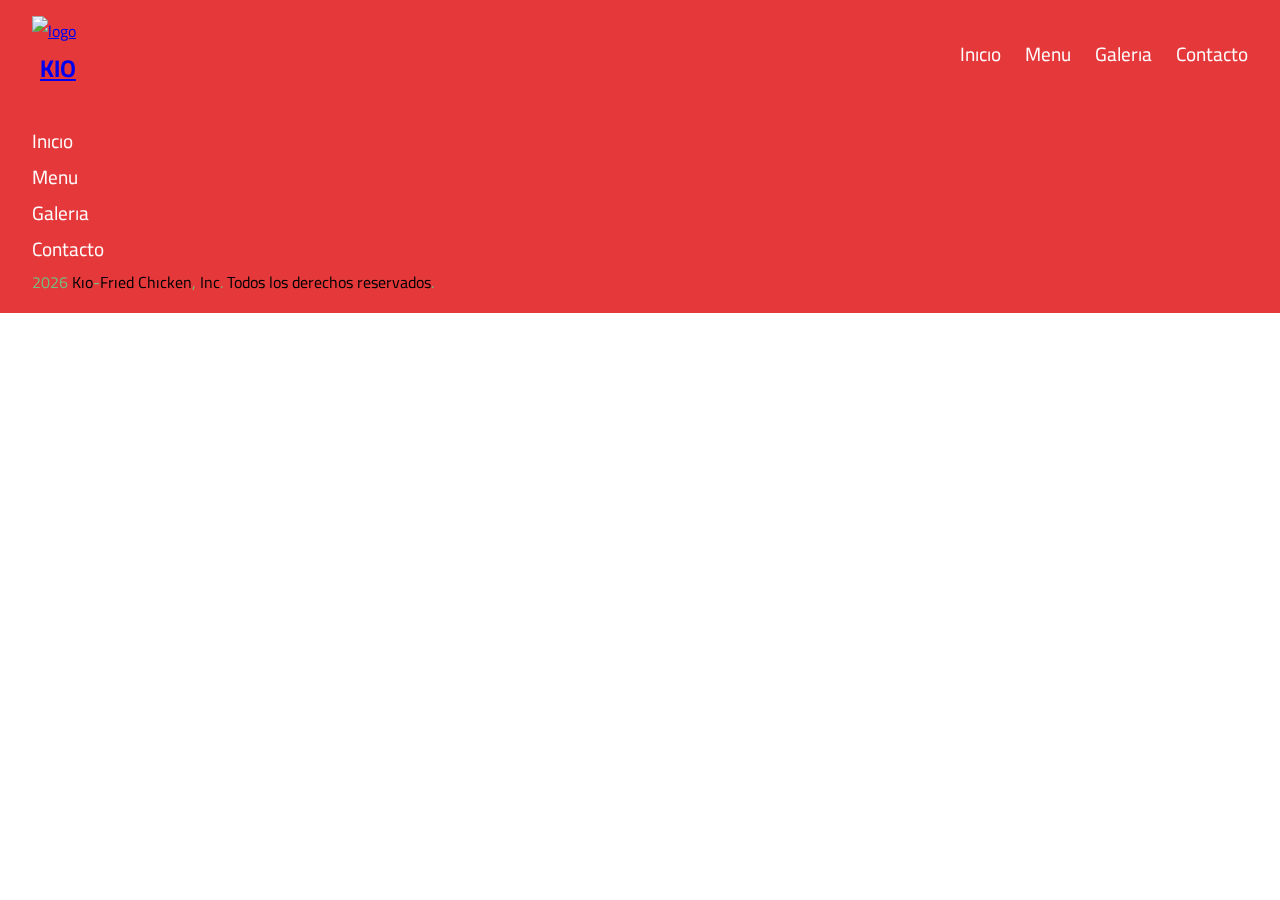
==== code/index.html @ c1196952 "html y css para tp" ====
<!DOCTYPE html>
<html lang="en">
<head>
    <meta charset="UTF-8">
    <meta name="viewport" content="width=device-width, initial-scale=1.0">
    <link rel="preconnect" href="https://fonts.googleapis.com">
<link rel="preconnect" href="https://fonts.gstatic.com" crossorigin>
<link href="https://fonts.googleapis.com/css2?family=Bagel+Fat+One&family=Cairo+Play:wght@200..1000&display=swap" rel="stylesheet">
<title>Kio-Inicio</title>
    <script src="https://kit.fontawesome.com/7187b76c69.js" crossorigin="anonymous"></script>
    <link rel="stylesheet" href="../css/style.css"/>
</head>

<body>
 <header> 
 <nav class="nav.navbar">
   <a href="#" class="nav-logo"> 
    <img class="logo" src="../images/logo.png" alt="logo"/>
    <h2 class="logo-text">KIO</h2> 
   </a>
   <ul class="nav-menu">
    <li class="nav-item">
        <a href="index.html" class="nav-link"> Inicio</a>
    </li>
    <li class="nav-item">
        <a href="products.html" class="nav-link"> Menu
            <i class="fa-solid fa-drumstick-bite"></i>
        </a>
    </li>
    <li class="nav-item">
        <a href="gallery.html" class="nav-link"> Galeria</a>
    </li>
    <li class="nav-item">
        <a href="contact.html" class="nav-link"> Contacto</a>
    </li>
   </ul>
    </nav>
 </header>
 <main> 

 </main>
 <footer>
    <nav class="navbar"> 
    <ul class="footer-nav">
        <li class="nav-item">
        <a href="index.html" class="nav-link"> Inicio</a>
    </li>
    <li class="nav-item">
        <a href="products.html" class="nav-link"> Menu
            <i class="fa-solid fa-drumstick-bite"></i>
        </a>
    </li>
    <li class="nav-item">
        <a href="gallery.html" class="nav-link"> Galeria</a>
    </li>
    <li class="nav-item">
        <a href="contact.html" class="nav-link"> Contacto</a>
    </li>
    </ul>
    </nav>
    <i class="fa-brands fa-facebook"></i>
    <i class="fa-brands fa-instagram"></i>
    <i class="fa-brands fa-tiktok"></i>
    <p> 2026 Kio-Fried Chicken, Inc. Todos los derechos reservados.</p>

 </footer>

</body>
</html>
---- css/style.css ----
@import url(../css/general.css);
@import url(../css/contact.css);
@import url(../css/gallery.css);
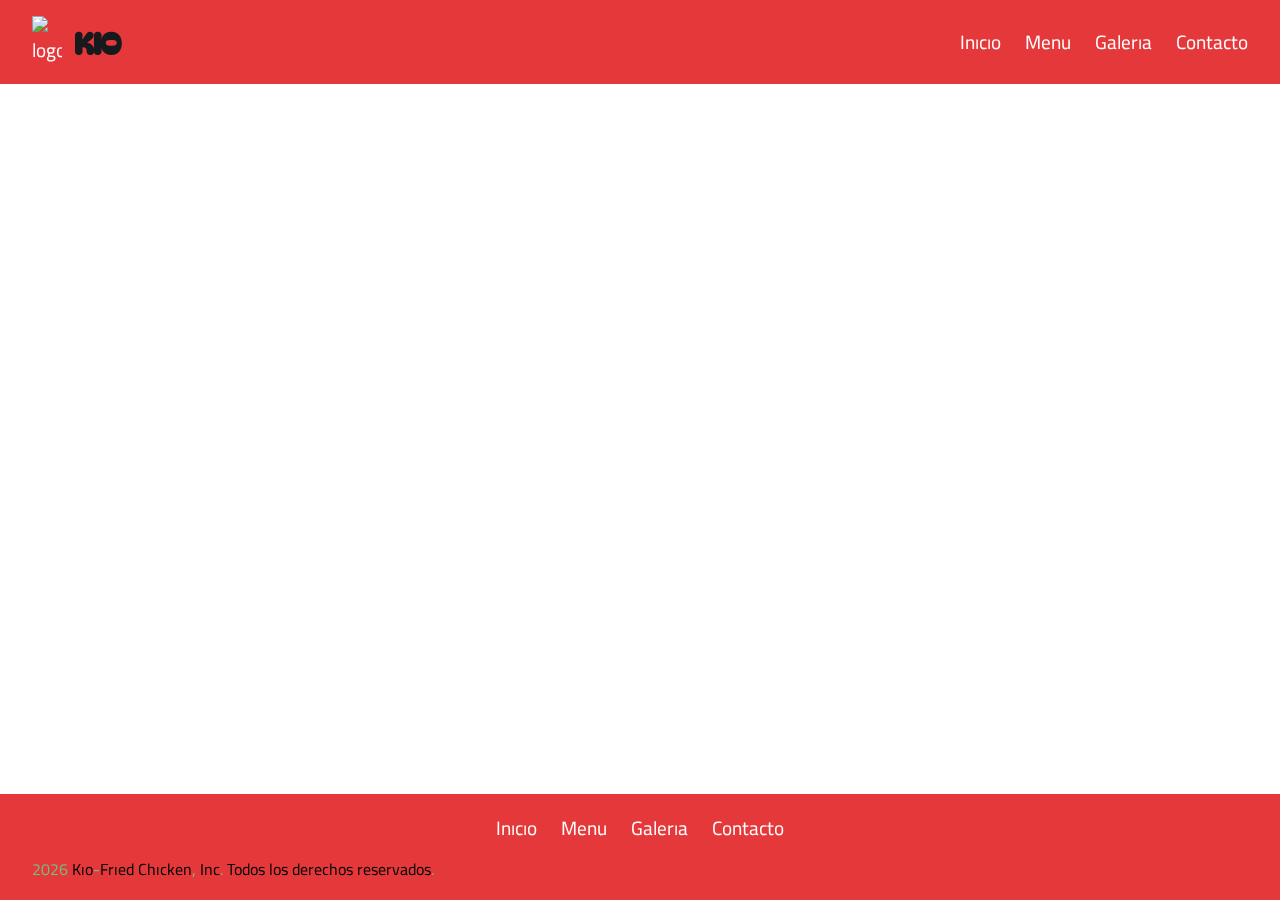
==== commit 58c8ec77: "modifico logo,footer," ====
--- a/code/index.html
+++ b/code/index.html
@@ -15,8 +15,7 @@
  <header> 
  <nav class="nav.navbar">
    <a href="#" class="nav-logo"> 
-    <img class="logo" src="../images/logo.png" alt="logo"/>
-    <h2 class="logo-text">KIO</h2> 
+    <img class="logo" src="../images/logo.png" alt="logo"/><h2 class="logo-text">KIO</h2> 
    </a>
    <ul class="nav-menu">
     <li class="nav-item">
@@ -40,7 +39,7 @@
 
  </main>
  <footer>
-    <nav class="navbar"> 
+
     <ul class="footer-nav">
         <li class="nav-item">
         <a href="index.html" class="nav-link"> Inicio</a>
@@ -57,7 +56,7 @@
         <a href="contact.html" class="nav-link"> Contacto</a>
     </li>
     </ul>
-    </nav>
+    
     <i class="fa-brands fa-facebook"></i>
     <i class="fa-brands fa-instagram"></i>
     <i class="fa-brands fa-tiktok"></i>
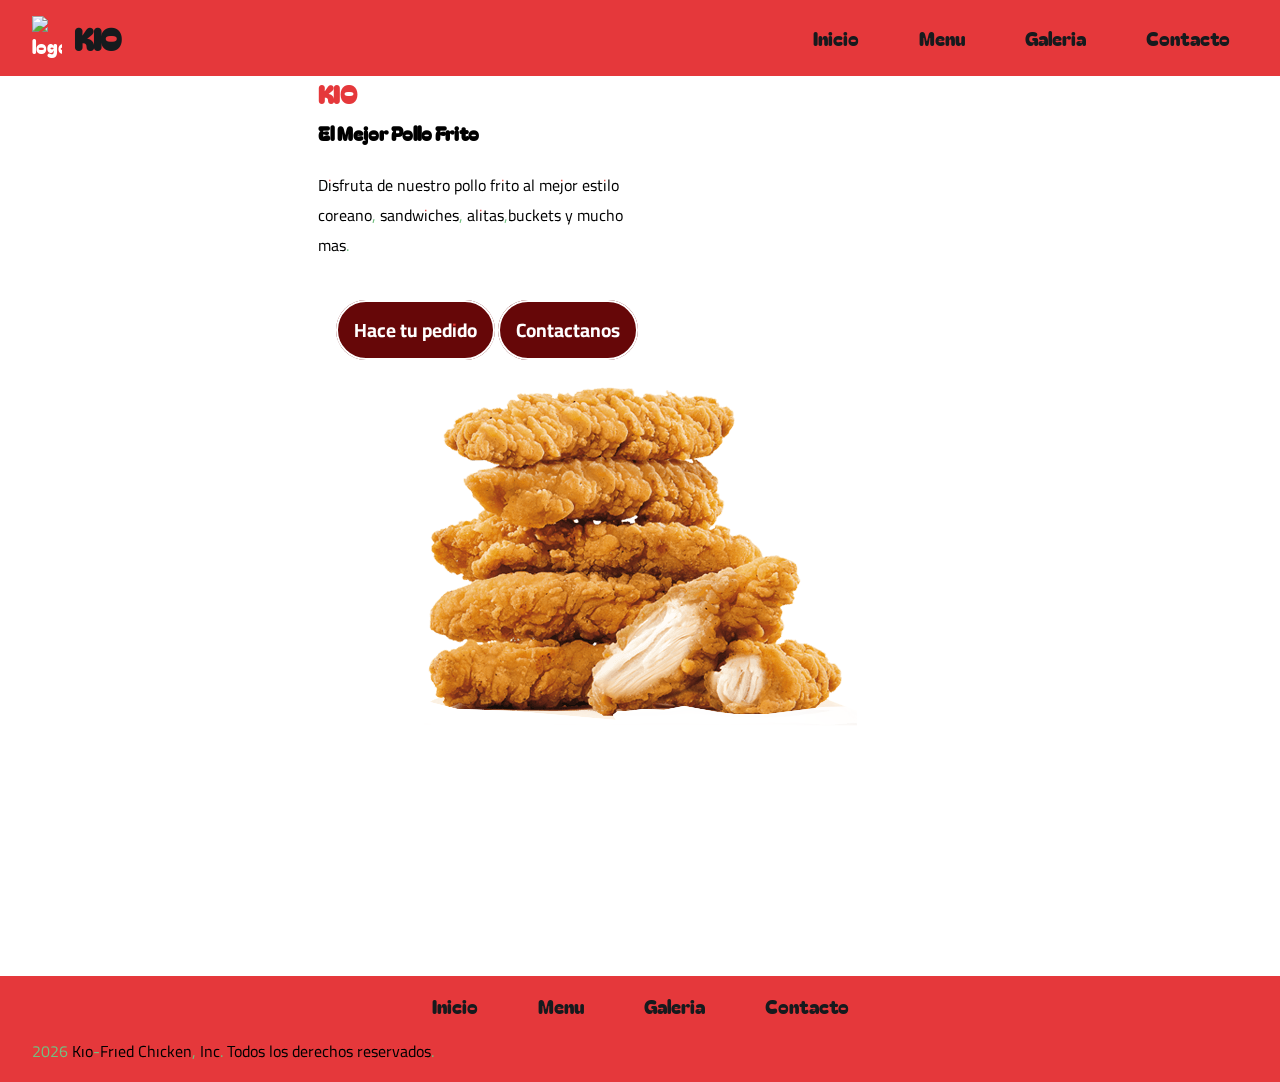
==== commit f82c321f: "hero" ====
--- a/code/index.html
+++ b/code/index.html
@@ -36,6 +36,20 @@
     </nav>
  </header>
  <main> 
+    <section class="hero-section"> 
+        <div class="section-content">
+            <h2 class="title">KIO</h2>
+            <h3 class="subtitle">El Mejor Pollo Frito</h3>
+            <p class="description">Disfruta de nuestro pollo frito al mejor estilo coreano, sandwiches, alitas,buckets y mucho mas. </p>
+            <div class="btn">
+                <a href="../code/products.html" class="btn order-now">Hace tu pedido</a>
+                <a href="../code/contact.html" class="btn contact-us">Contactanos</a>
+            </div>
+        </div>
+        <div class="hero-image-wrapper">
+            <img src="../images/HERO.png" alt="Hero" class="hero-image">
+        </div>
+    </section>
 
  </main>
  <footer>
@@ -56,10 +70,12 @@
         <a href="contact.html" class="nav-link"> Contacto</a>
     </li>
     </ul>
+    <div class="media">
+        <i class="fa-brands fa-facebook"></i>
+        <i class="fa-brands fa-instagram"></i>
+        <i class="fa-brands fa-tiktok"></i>
+    </div>
     
-    <i class="fa-brands fa-facebook"></i>
-    <i class="fa-brands fa-instagram"></i>
-    <i class="fa-brands fa-tiktok"></i>
     <p> 2026 Kio-Fried Chicken, Inc. Todos los derechos reservados.</p>
 
  </footer>
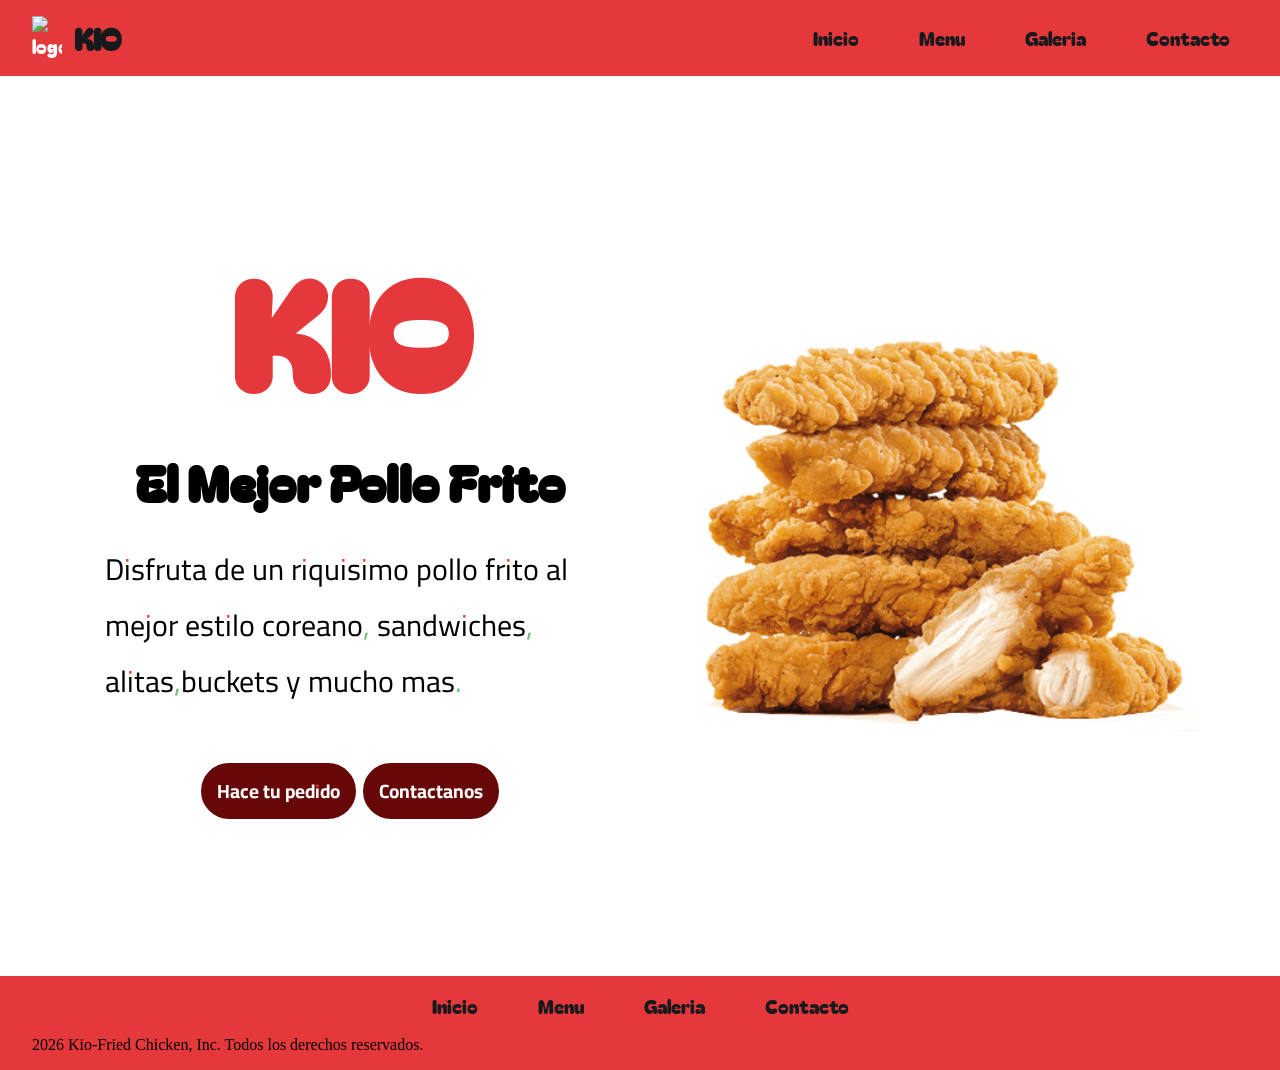
==== commit 90930a51: "html completo. arreglar css productos" ====
--- a/code/index.html
+++ b/code/index.html
@@ -8,6 +8,7 @@
 <link href="https://fonts.googleapis.com/css2?family=Bagel+Fat+One&family=Cairo+Play:wght@200..1000&display=swap" rel="stylesheet">
 <title>Kio-Inicio</title>
     <script src="https://kit.fontawesome.com/7187b76c69.js" crossorigin="anonymous"></script>
+    <link rel="sylesheet" href="../css/general.css"/>
     <link rel="stylesheet" href="../css/style.css"/>
 </head>
 
@@ -40,7 +41,7 @@
         <div class="section-content">
             <h2 class="title">KIO</h2>
             <h3 class="subtitle">El Mejor Pollo Frito</h3>
-            <p class="description">Disfruta de nuestro pollo frito al mejor estilo coreano, sandwiches, alitas,buckets y mucho mas. </p>
+            <p class="description">Disfruta de un riquisimo pollo frito al mejor estilo coreano, sandwiches, alitas,buckets y mucho mas. </p>
             <div class="btn">
                 <a href="../code/products.html" class="btn order-now">Hace tu pedido</a>
                 <a href="../code/contact.html" class="btn contact-us">Contactanos</a>
--- a/css/general.css
+++ b/css/general.css
@@ -0,0 +1,233 @@
+
+.cairo-play-text{
+  font-family: "Cairo Play", sans-serif;
+  font-optical-sizing: auto;
+  font-style: normal;
+}
+.bagel-fat-one-regular {
+  font-family: "Bagel Fat One", system-ui;
+  font-weight: 400;
+  font-style: normal;
+}
+
+:root {
+    /* CSS HEX */
+--onyx: #0b090aff;
+--SecondaryBlack-carbon-black: #161a1dff;
+--SecondaryRed-dark-garnet: #660708ff;
+--PrimaryRed-mahogany-red: #a4161aff;
+--Accent-ahogany-red-2: #ba181bff;
+--strawberry-red: #e5383bff;
+--silver: #b1a7a6ff;
+--dust-grey: #d3d3d3ff;
+--SecondaryWhite-white-smoke: #f5f3f4ff;
+--white: #ffffffff;
+
+/*Tipografia texto*/
+  --font-secundaria:"cairo play";
+
+/*Tipografia Titulos*/
+--Titulos: "Bagel Fat One", system-ui;
+}
+
+*{
+    margin:0;
+    padding:0;
+    box-sizing:border-box;
+    
+}
+
+
+
+button{
+    cursor: pointer;
+    border:none;
+    background: none;
+}
+
+ul{
+    list-style: none;
+}
+
+a{
+  text-decoration: none;
+  font-size: 1.2rem;
+  color: var(--white);
+}
+ 
+body{
+    background-color: var(--white);
+    min-height: 100vh;
+    display: flex;
+    flex-direction:column;
+    font-family: var(--Texto);
+}
+
+main>h1{
+    margin: 3rem 0;
+    text-align: center;
+}
+
+/*Header*/
+header{
+    background-color: var(--strawberry-red);
+    padding: 1rem 2rem;
+}
+
+header nav{
+    display:flex;
+    justify-content:space-between;
+    align-items:center;
+    font-family: var(--Titulos);
+    font-weight: 100;
+}
+
+.nav-logo{
+    display:flex;
+    flex-direction: row;
+    align-items: center;
+    gap:12px;
+    text-decoration: none;
+}
+
+.logo{
+    width: 30px;
+}
+
+.nav-logo .logo-text{
+    color: var(--SecondaryBlack-carbon-black);
+    font-family: var(--Titulos);
+    font-size: 30px;
+}
+
+header nav ul {
+    display: flex;
+    gap: 1.5rem;
+}
+.nav-link{
+    padding: 10px 18px;
+    color:var(--SecondaryBlack-carbon-black);
+    border-radius:var(--SecondaryWhite-white-smoke);
+    transition: 0.3s ease;
+}
+.nav-link:hover{
+    color:var(--white);
+    background-color: var(--SecondaryRed-dark-garnet);  
+}
+
+/*Hero*/
+.hero-section{
+    min-height: 80vh;
+    background-color:var(--white);
+    display:flex;
+    flex-direction:row;
+    align-items:center;
+    min-height:100vh;
+    justify-content: center;
+}
+.section-content{
+    display:flex;
+    flex-direction: column;
+    align-items: center;
+}
+
+.title{
+    font-family: var(--Titulos);
+    color: var(--strawberry-red);
+    max-width:70%;
+    font-size: 150px;
+    justify-content:flex-start;
+}
+
+.subtitle{
+    margin-top:8px;
+    max-width: 70%;
+    font-family: var(--Titulos);
+    font-size: 50px;
+}
+
+.description{
+    max-width:70%;
+    margin: 24px 0 40px;
+    font-size: 30px;
+    font-family: var(--font-secundaria);
+    
+}
+
+.btn{
+   padding: 10px 16px;
+   border: 2px solid ;
+   color:var(--white);
+   border-radius: 30px;
+   display:flex;
+   flex-direction: row;
+   justify-content: space-evenly;
+   /* justify-content: left; */
+    gap:3px;
+   /* background:var(--SecondaryRed-dark-garnet); */
+   font-family: var(--font-secundaria);
+   font-weight: bold;
+   
+}
+ .btn .order-now{ 
+ background:var(--SecondaryRed-dark-garnet);
+}   
+
+.btn .contact-us{
+  background:var(--SecondaryRed-dark-garnet);
+}
+
+/*Hero Image*/
+.hero-image-wrapper{
+    margin-right: 80px;
+    overflow: hidden;
+    width: 100%;
+    max-width: 500px;
+    
+}
+.hero-image{
+    width: 100%;
+  height: auto;
+  display: block;
+  animation: slideInRight 1s ease-in forwards;
+
+
+}
+
+@keyframes slideInRight {
+    from{
+        transform: translateX(100%);
+        opacity: 0;
+    }
+    to{
+        transform: translateX(0);
+        opacity: 1;
+    }
+}
+
+/*Footer*/
+
+ footer{
+    background-color: var(--strawberry-red);
+    padding: 1rem 2rem;
+    margin-top: auto;
+    text-align:left;
+ }
+   
+
+
+.footer-nav{
+    display:flex;
+    gap: 1.5rem;
+    justify-content:center;
+    margin-bottom: 8px;
+    font-family: var(--Titulos);
+    font-weight: 100;
+}
+
+.media{
+     display:flex;
+    gap: 1.5rem;
+    justify-content:center;
+    margin-bottom: 8px;
+}
--- a/css/style.css
+++ b/css/style.css
@@ -1,3 +1,4 @@
 @import url(../css/general.css);
 @import url(../css/contact.css);
-@import url(../css/gallery.css);+@import url(../css/gallery.css);
+@import url(products.css);
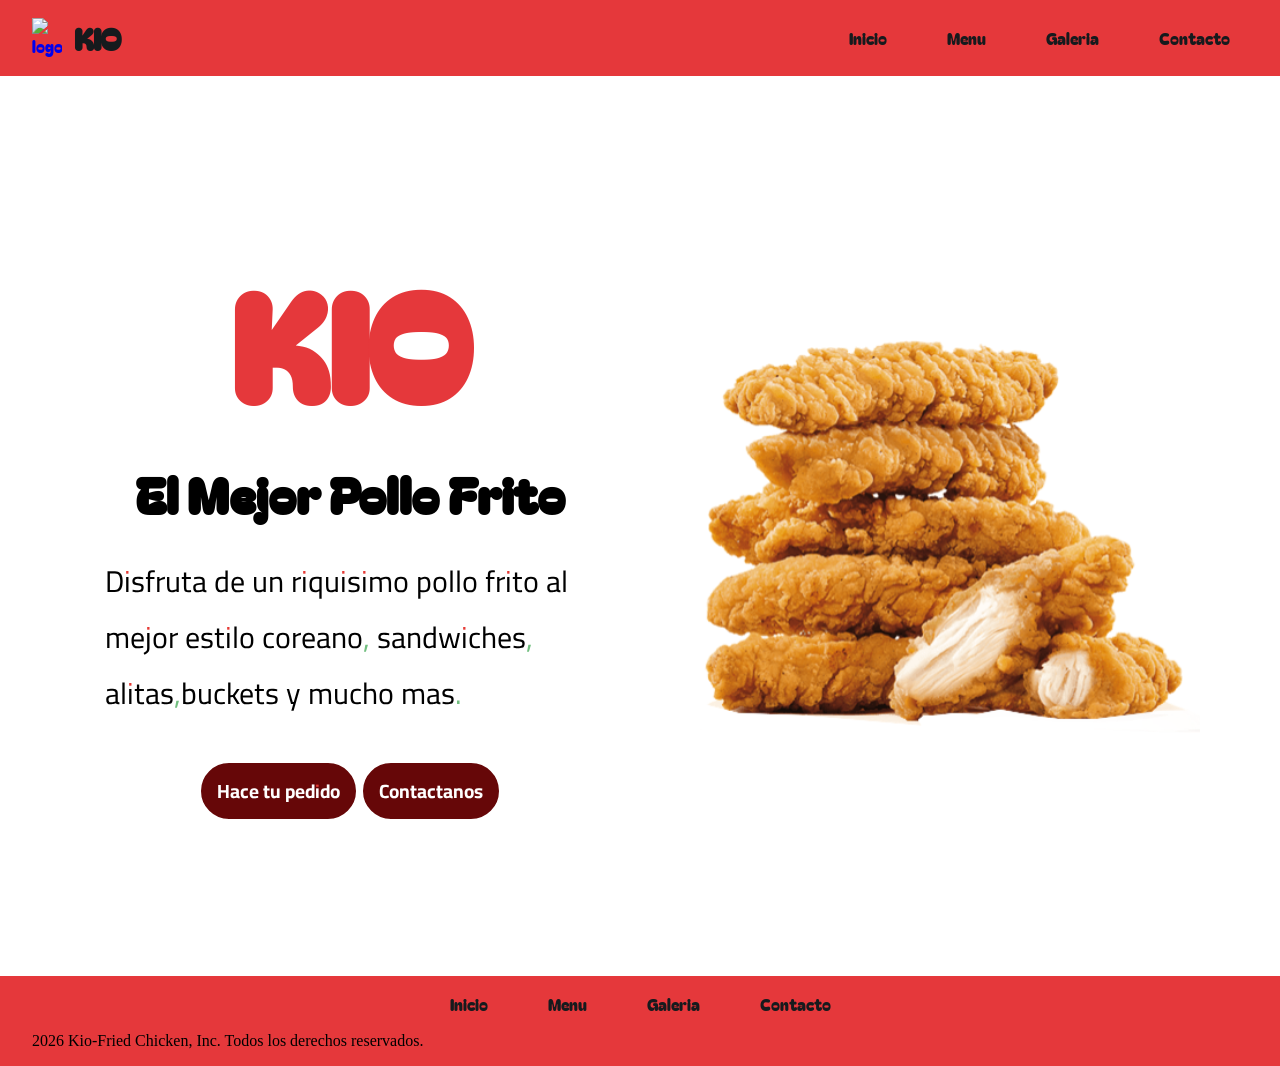
==== commit b73b6163: "finalizado todos los css, completo tambien los html, podria agregarse algunas imagenes e iconos. Com" ====
--- a/code/index.html
+++ b/code/index.html
@@ -6,10 +6,10 @@
     <link rel="preconnect" href="https://fonts.googleapis.com">
 <link rel="preconnect" href="https://fonts.gstatic.com" crossorigin>
 <link href="https://fonts.googleapis.com/css2?family=Bagel+Fat+One&family=Cairo+Play:wght@200..1000&display=swap" rel="stylesheet">
-<title>Kio-Inicio</title>
+    <link rel="stylesheet" href="../css/general.css"/>
+    <link rel="stylesheet" href="../css/index.css"/>
+  <title>Kio-Inicio</title>
     <script src="https://kit.fontawesome.com/7187b76c69.js" crossorigin="anonymous"></script>
-    <link rel="sylesheet" href="../css/general.css"/>
-    <link rel="stylesheet" href="../css/style.css"/>
 </head>
 
 <body>
--- a/css/general.css
+++ b/css/general.css
@@ -24,7 +24,7 @@
 --white: #ffffffff;
 
 /*Tipografia texto*/
-  --font-secundaria:"cairo play";
+  --font-secundaria:"cairo play",sans-serif;
 
 /*Tipografia Titulos*/
 --Titulos: "Bagel Fat One", system-ui;
@@ -38,23 +38,11 @@
 }
 
 
-
-button{
-    cursor: pointer;
-    border:none;
-    background: none;
+a{
+    text-decoration: none;
 }
 
-ul{
-    list-style: none;
-}
 
-a{
-  text-decoration: none;
-  font-size: 1.2rem;
-  color: var(--white);
-}
- 
 body{
     background-color: var(--white);
     min-height: 100vh;
@@ -62,10 +50,27 @@
     flex-direction:column;
     font-family: var(--Texto);
 }
+button,a{
+    cursor: pointer;
+}
+
+
+.btn:hover{
+   background-color:var(--strawberry-red);
+}
+
+ul{
+    list-style: none;
+}
 
 main>h1{
     margin: 3rem 0;
     text-align: center;
+}
+
+img{
+    max: width 100%;
+    display:block;
 }
 
 /*Header*/
@@ -109,100 +114,19 @@
     color:var(--SecondaryBlack-carbon-black);
     border-radius:var(--SecondaryWhite-white-smoke);
     transition: 0.3s ease;
+    border-radius: 30px;
 }
 .nav-link:hover{
     color:var(--white);
     background-color: var(--SecondaryRed-dark-garnet);  
 }
 
-/*Hero*/
-.hero-section{
-    min-height: 80vh;
-    background-color:var(--white);
-    display:flex;
-    flex-direction:row;
-    align-items:center;
-    min-height:100vh;
-    justify-content: center;
-}
-.section-content{
-    display:flex;
-    flex-direction: column;
-    align-items: center;
+h1, h2, h3{
+    font-family: var(--Titulos);
 }
 
-.title{
-    font-family: var(--Titulos);
-    color: var(--strawberry-red);
-    max-width:70%;
-    font-size: 150px;
-    justify-content:flex-start;
-}
-
-.subtitle{
-    margin-top:8px;
-    max-width: 70%;
-    font-family: var(--Titulos);
-    font-size: 50px;
-}
-
-.description{
-    max-width:70%;
-    margin: 24px 0 40px;
-    font-size: 30px;
-    font-family: var(--font-secundaria);
-    
-}
-
-.btn{
-   padding: 10px 16px;
-   border: 2px solid ;
-   color:var(--white);
-   border-radius: 30px;
-   display:flex;
-   flex-direction: row;
-   justify-content: space-evenly;
-   /* justify-content: left; */
-    gap:3px;
-   /* background:var(--SecondaryRed-dark-garnet); */
-   font-family: var(--font-secundaria);
-   font-weight: bold;
-   
-}
- .btn .order-now{ 
- background:var(--SecondaryRed-dark-garnet);
-}   
-
-.btn .contact-us{
-  background:var(--SecondaryRed-dark-garnet);
-}
-
-/*Hero Image*/
-.hero-image-wrapper{
-    margin-right: 80px;
-    overflow: hidden;
-    width: 100%;
-    max-width: 500px;
-    
-}
-.hero-image{
-    width: 100%;
-  height: auto;
-  display: block;
-  animation: slideInRight 1s ease-in forwards;
-
-
-}
-
-@keyframes slideInRight {
-    from{
-        transform: translateX(100%);
-        opacity: 0;
-    }
-    to{
-        transform: translateX(0);
-        opacity: 1;
-    }
+p{
+    font-family: var(--Texto);
 }
 
 /*Footer*/
@@ -226,8 +150,25 @@
 }
 
 .media{
-     display:flex;
+    display:flex;
     gap: 1.5rem;
     justify-content:center;
     margin-bottom: 8px;
+}
+
+@media screen and (max-width:900px){
+    nav{
+        display:block;
+        position:fixed;
+        left:0;
+        top:0;
+        width: 300px;
+        height: 100%;
+        display:flex;
+        flex-direction: column;
+        align-items:center;
+        padding-top: 100px;
+        background-color: var(--silver);
+    }
+
 }
--- a/css/index.css
+++ b/css/index.css
@@ -0,0 +1,104 @@
+
+
+.hero-section a{
+  font-size: 1.2rem;
+  color: var(--white);
+}
+
+.hero-section{
+    min-height: 80vh;
+    background-color:var(--white);
+    display:flex;
+    flex-direction:row;
+    align-items:center;
+    min-height:100vh;
+    justify-content: center;
+}
+.section-content{
+    display:flex;
+    flex-direction: column;
+    align-items: center;
+}
+
+.title{
+    font-family: var(--Titulos);
+    color: var(--strawberry-red);
+    max-width:70%;
+    font-size: 150px;
+    justify-content:flex-start;
+}
+
+.subtitle{
+    margin-top:8px;
+    max-width: 70%;
+    font-family: var(--Titulos);
+    font-size: 50px;
+}
+
+.description{
+    max-width:70%;
+    margin: 24px 0 40px;
+    font-size: 30px;
+    font-family: var(--font-secundaria);
+    
+}
+
+.btn{
+     display:flex;
+   flex-direction:row;
+   justify-content: space-between;
+    gap:3px;
+}
+.btn a{
+   padding: 10px 16px;
+   border: 2px solid ;
+   color:var(--white);
+   border-radius: 30px;
+   font-family: var(--font-secundaria);
+   font-weight: bold;
+ background:var(--SecondaryRed-dark-garnet);
+ transition: 2s ease;
+ animation:slideUp 1s ease-in;
+}
+
+@keyframes slideUp{
+from{
+    transform: translateY(100%);
+    opacity: 0;
+}
+to{
+    transform: translateY(0);
+    opacity:1;
+}
+}
+
+.btn a:hover{
+    background-color:var(--strawberry-red);
+}
+/*Hero Image*/
+.hero-image-wrapper{
+    margin-right: 80px;
+    overflow: hidden;
+    width: 100%;
+    max-width: 500px;
+    
+}
+.hero-image{
+    width: 100%;
+  height: auto;
+  display: block;
+  animation: slideInRight 1s ease-in forwards;
+
+
+}
+
+@keyframes slideInRight {
+    from{
+        transform: translateX(100%);
+        opacity: 0;
+    }
+    to{
+        transform: translateX(0);
+        opacity: 1;
+    }
+}
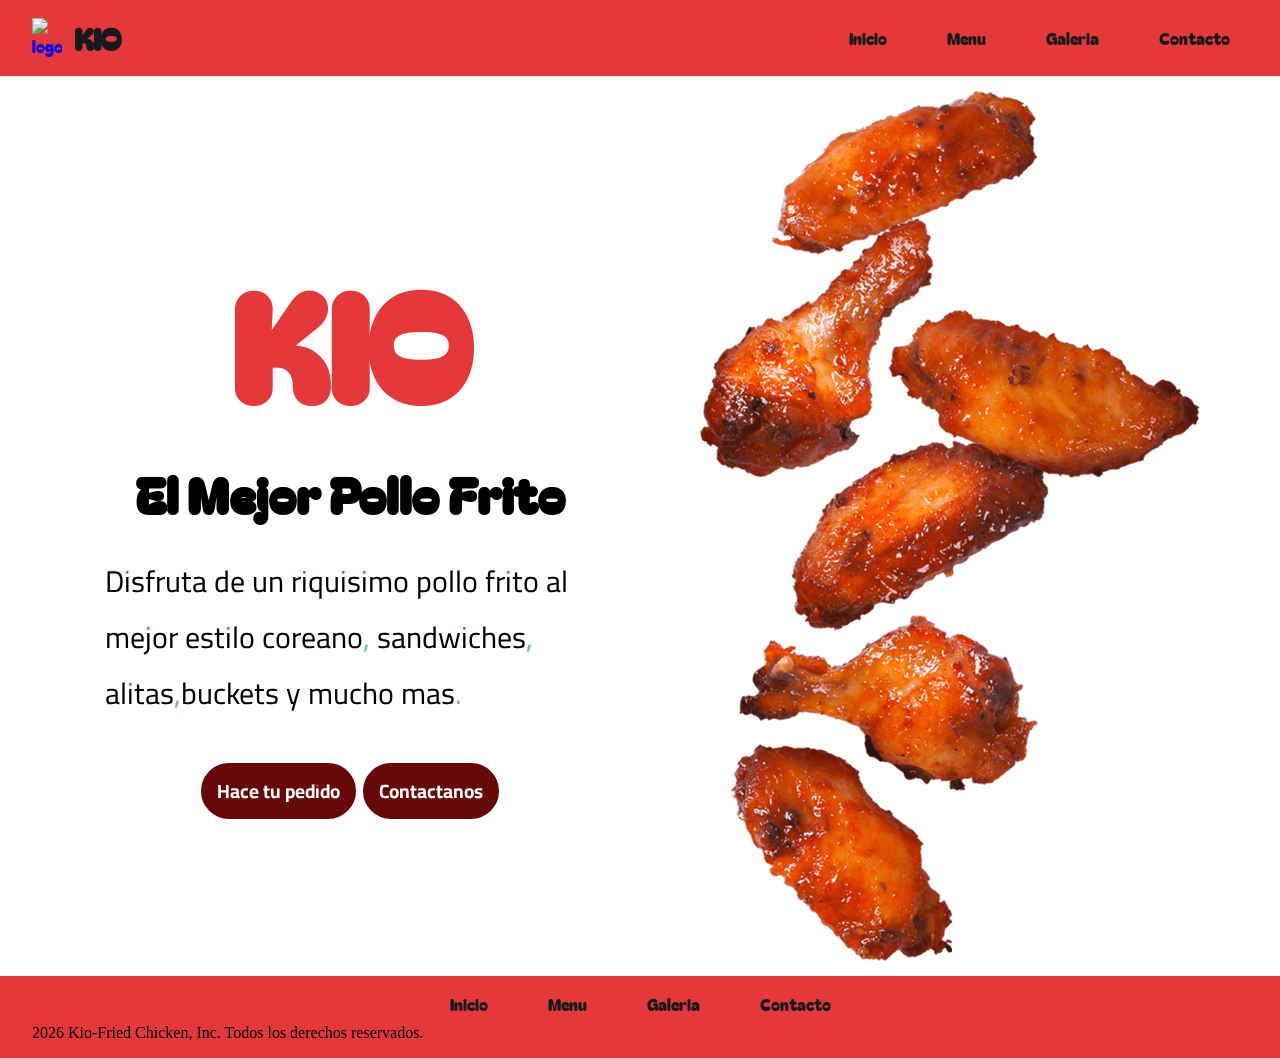
==== commit 0e54c154: "trabajo terminado, sin responsive" ====
--- a/code/index.html
+++ b/code/index.html
@@ -15,9 +15,9 @@
 <body>
  <header> 
  <nav class="nav.navbar">
-   <a href="#" class="nav-logo"> 
+    <a href="#" class="nav-logo"> 
     <img class="logo" src="../images/logo.png" alt="logo"/><h2 class="logo-text">KIO</h2> 
-   </a>
+    </a>
    <ul class="nav-menu">
     <li class="nav-item">
         <a href="index.html" class="nav-link"> Inicio</a>
@@ -34,17 +34,17 @@
         <a href="contact.html" class="nav-link"> Contacto</a>
     </li>
    </ul>
-    </nav>
+ </nav>
  </header>
  <main> 
-    <section class="hero-section"> 
-        <div class="section-content">
+    <section class="section-content"> 
+        <div class="hero-section">
             <h2 class="title">KIO</h2>
             <h3 class="subtitle">El Mejor Pollo Frito</h3>
             <p class="description">Disfruta de un riquisimo pollo frito al mejor estilo coreano, sandwiches, alitas,buckets y mucho mas. </p>
             <div class="btn">
-                <a href="../code/products.html" class="btn order-now">Hace tu pedido</a>
-                <a href="../code/contact.html" class="btn contact-us">Contactanos</a>
+                <a class="btn-primary" href="../code/products.html" class="btn order-now">Hace tu pedido</a>
+                <a class="btn-primary" href="../code/contact.html" class="btn contact-us">Contactanos</a>
             </div>
         </div>
         <div class="hero-image-wrapper">
@@ -58,18 +58,18 @@
     <ul class="footer-nav">
         <li class="nav-item">
         <a href="index.html" class="nav-link"> Inicio</a>
-    </li>
-    <li class="nav-item">
+        </li>
+        <li class="nav-item">
         <a href="products.html" class="nav-link"> Menu
             <i class="fa-solid fa-drumstick-bite"></i>
         </a>
-    </li>
-    <li class="nav-item">
+         </li>
+         <li class="nav-item">
         <a href="gallery.html" class="nav-link"> Galeria</a>
-    </li>
-    <li class="nav-item">
+        </li>
+        <li class="nav-item">
         <a href="contact.html" class="nav-link"> Contacto</a>
-    </li>
+        </li>
     </ul>
     <div class="media">
         <i class="fa-brands fa-facebook"></i>
--- a/css/general.css
+++ b/css/general.css
@@ -1,3 +1,9 @@
+
+*{
+    margin:0;
+    padding:0;
+    box-sizing:border-box; 
+}
 
 .cairo-play-text{
   font-family: "Cairo Play", sans-serif;
@@ -30,13 +36,6 @@
 --Titulos: "Bagel Fat One", system-ui;
 }
 
-*{
-    margin:0;
-    padding:0;
-    box-sizing:border-box;
-    
-}
-
 
 a{
     text-decoration: none;
@@ -50,14 +49,11 @@
     flex-direction:column;
     font-family: var(--Texto);
 }
+
 button,a{
     cursor: pointer;
 }
 
-
-.btn:hover{
-   background-color:var(--strawberry-red);
-}
 
 ul{
     list-style: none;
@@ -124,6 +120,9 @@
 h1, h2, h3{
     font-family: var(--Titulos);
 }
+h1{
+    font-size: 60px;
+}
 
 p{
     font-family: var(--Texto);
@@ -148,27 +147,3 @@
     font-family: var(--Titulos);
     font-weight: 100;
 }
-
-.media{
-    display:flex;
-    gap: 1.5rem;
-    justify-content:center;
-    margin-bottom: 8px;
-}
-
-@media screen and (max-width:900px){
-    nav{
-        display:block;
-        position:fixed;
-        left:0;
-        top:0;
-        width: 300px;
-        height: 100%;
-        display:flex;
-        flex-direction: column;
-        align-items:center;
-        padding-top: 100px;
-        background-color: var(--silver);
-    }
-
-}
--- a/css/index.css
+++ b/css/index.css
@@ -1,11 +1,5 @@
 
-
-.hero-section a{
-  font-size: 1.2rem;
-  color: var(--white);
-}
-
-.hero-section{
+.section-content{
     min-height: 80vh;
     background-color:var(--white);
     display:flex;
@@ -14,7 +8,7 @@
     min-height:100vh;
     justify-content: center;
 }
-.section-content{
+.hero-section{
     display:flex;
     flex-direction: column;
     align-items: center;
@@ -43,22 +37,28 @@
     
 }
 
+.hero-section a{
+  font-size: 1.2rem;
+  color: var(--white);
+}
+
 .btn{
-     display:flex;
+    display:flex;
    flex-direction:row;
    justify-content: space-between;
     gap:3px;
+
 }
-.btn a{
+.btn-primary{
    padding: 10px 16px;
    border: 2px solid ;
    color:var(--white);
    border-radius: 30px;
    font-family: var(--font-secundaria);
    font-weight: bold;
- background:var(--SecondaryRed-dark-garnet);
- transition: 2s ease;
- animation:slideUp 1s ease-in;
+    background:var(--SecondaryRed-dark-garnet);
+    transition: .5s ease;
+    animation:slideUp 1s ease-in;
 }
 
 @keyframes slideUp{
@@ -72,9 +72,10 @@
 }
 }
 
-.btn a:hover{
-    background-color:var(--strawberry-red);
-}
+ .btn-primary:hover{
+    background-color: var(--strawberry-red);
+
+} 
 /*Hero Image*/
 .hero-image-wrapper{
     margin-right: 80px;
